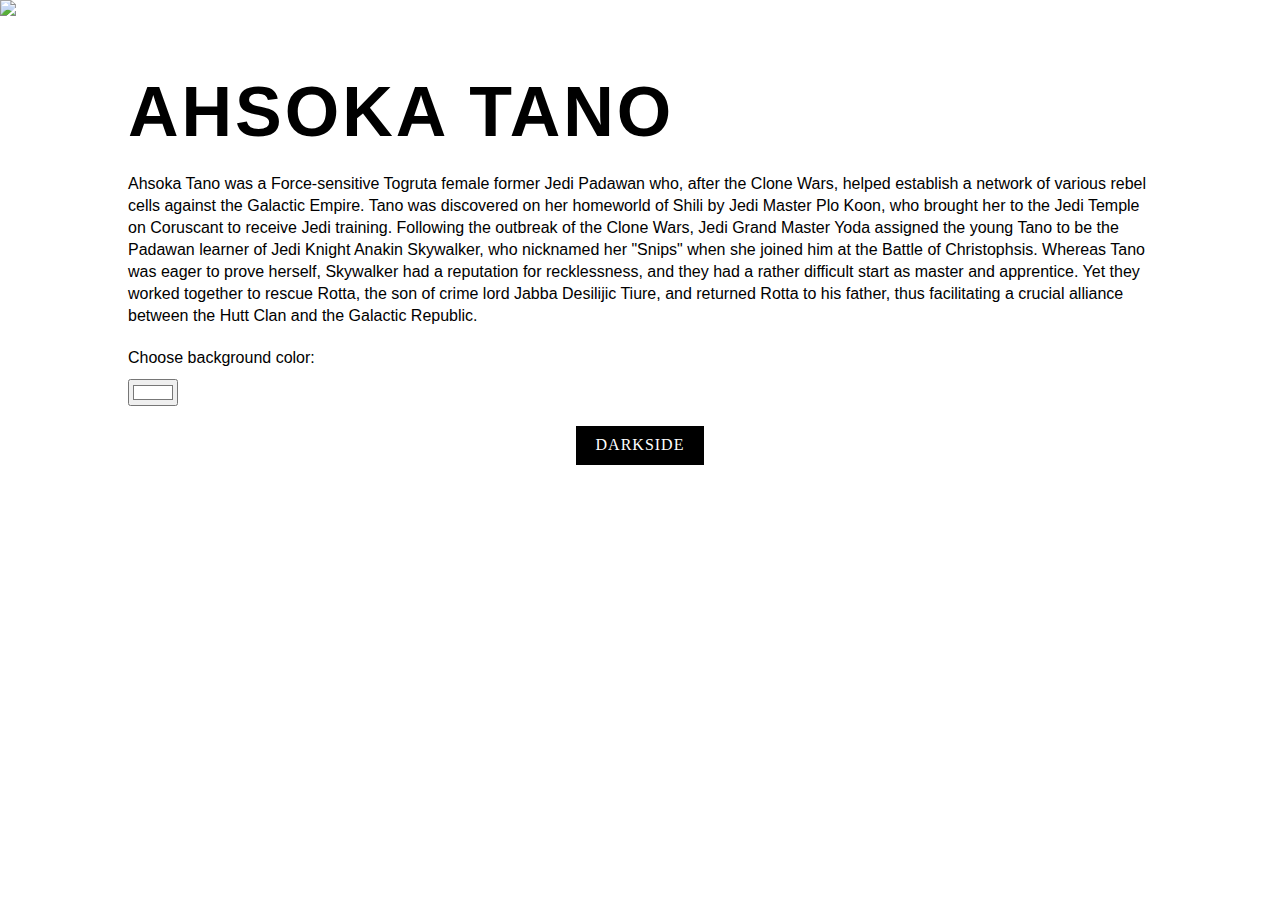
==== color-picker/index.html @ ed68ffd1 "initial push" ====
<!doctype html>
<html class="no-js" lang="">

<head>
  <meta charset="utf-8">
  <title>Color Picker</title>
  <meta name="description" content="">
  <meta name="viewport" content="width=device-width, initial-scale=1">

  <link rel="manifest" href="site.webmanifest">
  <link rel="apple-touch-icon" href="icon.png">
  <!-- Place favicon.ico in the root directory -->

  <link rel="stylesheet" href="css/normalize.css">
  <link rel="stylesheet" href="css/main.css">

  <meta name="theme-color" content="#fafafa">
</head>

<body id="body">
  <!--[if IE]>
    <p class="browserupgrade">You are using an <strong>outdated</strong> browser. Please <a href="https://browsehappy.com/">upgrade your browser</a> to improve your experience and security.</p>
  <![endif]-->
  <img class="main-img" src="/img/Pic-1.jpg">
  <div id="content">
  <h1 id="title">AHSOKA TANO</h1>
  <p id="bio">Ahsoka Tano was a Force-sensitive Togruta female former Jedi Padawan who, after the Clone Wars, helped establish a network of various rebel cells against the Galactic Empire. Tano was discovered on her homeworld of Shili by Jedi Master Plo Koon, who brought her to the Jedi Temple on Coruscant to receive Jedi training. Following the outbreak of the Clone Wars, Jedi Grand Master Yoda assigned the young Tano to be the Padawan learner of Jedi Knight Anakin Skywalker, who nicknamed her "Snips" when she joined him at the Battle of Christophsis. Whereas Tano was eager to prove herself, Skywalker had a reputation for recklessness, and they had a rather difficult start as master and apprentice. Yet they worked together to rescue Rotta, the son of crime lord Jabba Desilijic Tiure, and returned Rotta to his father, thus facilitating a crucial alliance between the Hutt Clan and the Galactic Republic.</p>
  <div>
    <p id="description">Choose background color:</p>
    <input type="color" id="head" name="head" value="#ffffff">
  </div>
  <button id="btn"><span id="light">LIGHT</span><span id="dark">DARK</span>SIDE</button>
  </div>
  <script src="js/vendor/modernizr-3.8.0.min.js"></script>
  <script src="https://code.jquery.com/jquery-3.4.1.min.js" integrity="sha256-CSXorXvZcTkaix6Yvo6HppcZGetbYMGWSFlBw8HfCJo=" crossorigin="anonymous"></script>
  <script>window.jQuery || document.write('<script src="js/vendor/jquery-3.4.1.min.js"><\/script>')</script>
  <script src="js/plugins.js"></script>
  <script src="js/main.js"></script>

  <!-- Google Analytics: change UA-XXXXX-Y to be your site's ID. -->
  <script>
    window.ga = function () { ga.q.push(arguments) }; ga.q = []; ga.l = +new Date;
    ga('create', 'UA-XXXXX-Y', 'auto'); ga('set','transport','beacon'); ga('send', 'pageview')
  </script>
  <script src="https://www.google-analytics.com/analytics.js" async></script>
</body>

</html>
---- color-picker/css/main.css ----
*{
  margin:0 auto;
}

body{
  background-color:#fff;
  color:#000;
}

.dark-side{
  background-color: #000;
  color: #fff;
}

#dark{
  display: inline;
}

#light{
  display: none;
}

.dark-side #dark{
  display: none;
}

.dark-side #light{
  display: inline;
}

.main-img{
  width:100%;
  max-height:40vh;
  object-fit:cover;
}

#content{
  margin: 0% 10% 5% 10%;
}

#title{
  font-size: 70px;
  margin: 5% 0 2% 0;
  letter-spacing:3px;
  font-family:Verdana, Geneva, Tahoma, sans-serif;
}

.dark-side #title{
  font-family:Cambria, Cochin, Georgia, Times, 'Times New Roman', serif;
}

p{
  font-size:16px;
  line-height:22px;
  margin-bottom: 2%;
  font-family:Arial, Helvetica, sans-serif
}

.dark-side p{
  font-family:Cambria, Cochin, Georgia, Times, 'Times New Roman', serif;
}

#description{
  margin-bottom:10px;
}

#btn{
  margin:auto;
  margin-top:2%;
  display: flex;
  align-items: center;
  justify-content: center;
  border:0px;
  padding: 10px 20px;
  cursor:pointer;
  letter-spacing:1px;
  background-color: #000;
  color:#fff;
  font-family:Cambria, Cochin, Georgia, Times, 'Times New Roman', serif;
}

.dark-side #btn{
  background-color: #fff;
  color:#000;
  font-family:Arial, Helvetica, sans-serif
}
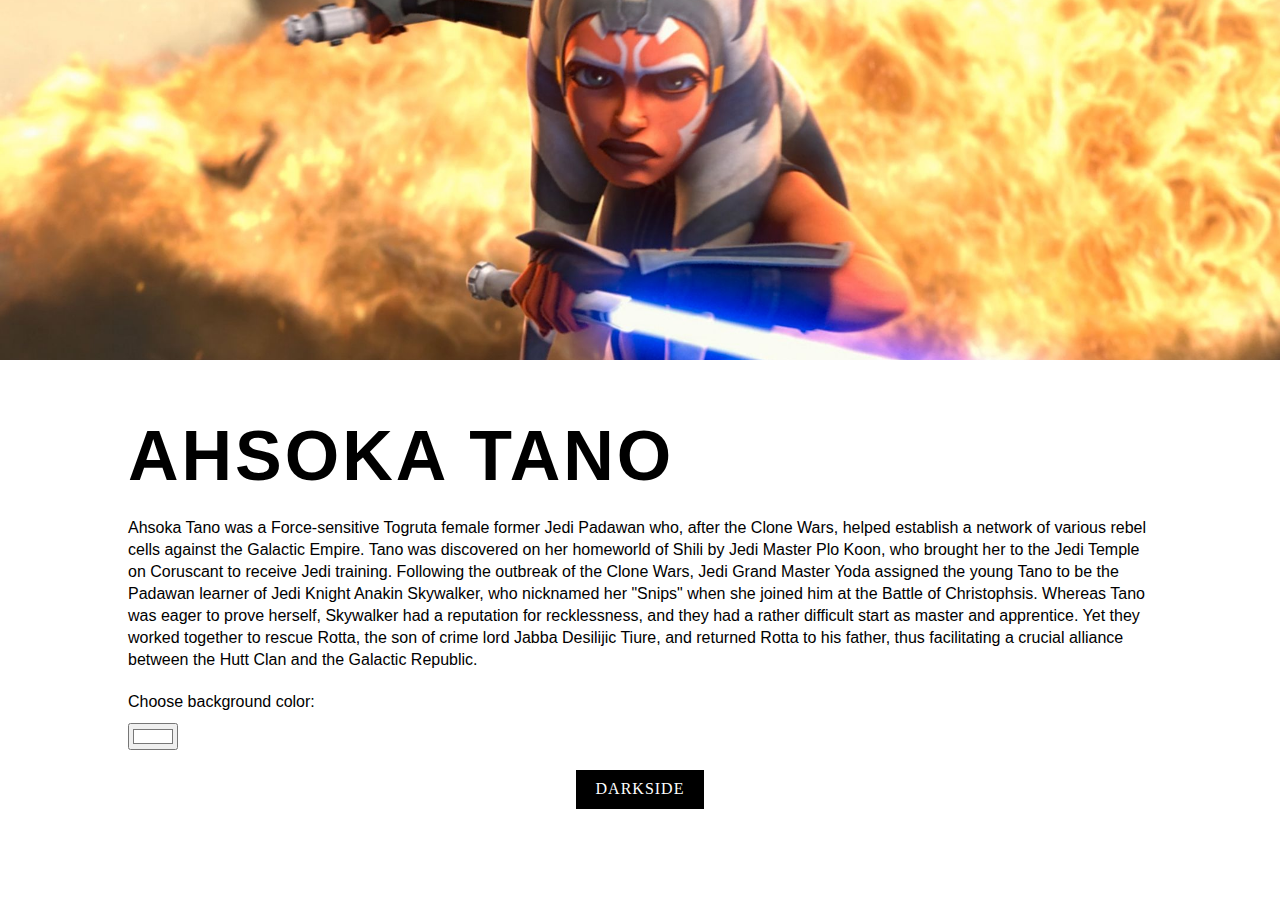
==== commit ad80aaf7: "fixing image" ====
--- a/color-picker/index.html
+++ b/color-picker/index.html
@@ -21,7 +21,7 @@
   <!--[if IE]>
     <p class="browserupgrade">You are using an <strong>outdated</strong> browser. Please <a href="https://browsehappy.com/">upgrade your browser</a> to improve your experience and security.</p>
   <![endif]-->
-  <img class="main-img" src="/img/Pic-1.jpg">
+  <img class="main-img" src="img/pic1.jpg">
   <div id="content">
   <h1 id="title">AHSOKA TANO</h1>
   <p id="bio">Ahsoka Tano was a Force-sensitive Togruta female former Jedi Padawan who, after the Clone Wars, helped establish a network of various rebel cells against the Galactic Empire. Tano was discovered on her homeworld of Shili by Jedi Master Plo Koon, who brought her to the Jedi Temple on Coruscant to receive Jedi training. Following the outbreak of the Clone Wars, Jedi Grand Master Yoda assigned the young Tano to be the Padawan learner of Jedi Knight Anakin Skywalker, who nicknamed her "Snips" when she joined him at the Battle of Christophsis. Whereas Tano was eager to prove herself, Skywalker had a reputation for recklessness, and they had a rather difficult start as master and apprentice. Yet they worked together to rescue Rotta, the son of crime lord Jabba Desilijic Tiure, and returned Rotta to his father, thus facilitating a crucial alliance between the Hutt Clan and the Galactic Republic.</p>
